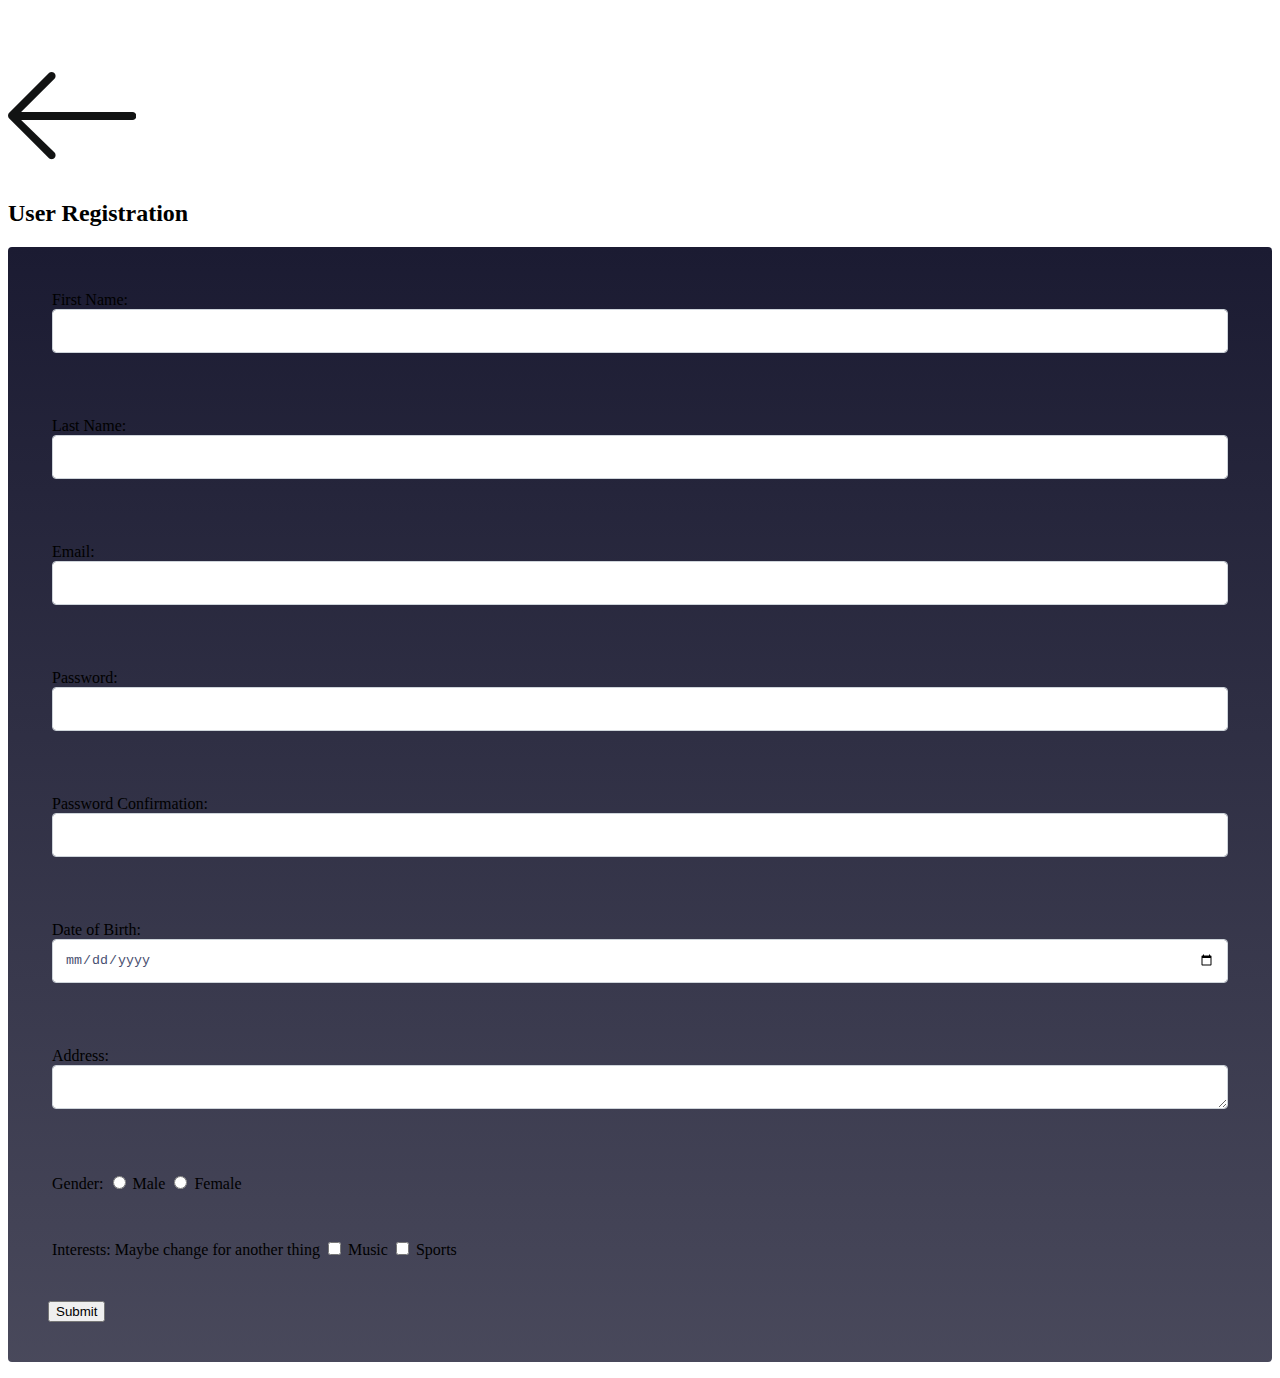
==== signup.html @ 8daeeb76 "added user login and signup page, also user signup jumps to form" ====
<link rel="stylesheet" href="signup.css">
<!DOCTYPE html>
<html>
<div class="container">
    <a href="index.html"><img class="back" src="backbutton.png"></a>

    <head class="header">
        <title>User Registration</title>
    </head>

    <body>
        <h2>User Registration</h2>
        <form action="/submit" method="post">

            <div class="form-group">
                <label for="firstname">First Name:</label>
                <input type="text" id="firstname" name="firstname" class="form-control" required><br><br>
            </div>

            <div class="form-group">
                <label for="lastname">Last Name:</label>
                <input type="text" id="lastname" name="lastname" class="form-control" required><br><br>
            </div>

            <div class="form-group">
                <label for="email">Email:</label>
                <input type="email" id="email" name="email" class="form-control" required><br><br>
            </div>

            <div class="form-group">
                <label for="password">Password:</label>
                <input type="password" id="password" name="password" class="form-control" required><br><br>
            </div>

            <div class="form-group">
                <label for="passwordconfirmation">Password Confirmation:</label>
                <input type="passwordconfirmation" id="passwordconfirmation" name="passwordconfirmation" class="form-control" required><br><br>
            </div>

            <div class="form-group">
                <label for="birthdate">Date of Birth:</label>
                <input type="date" id="birthdate" class="form-control" name="birthdate"><br><br>
            </div>

            <div class="form-group">
                <label for="address">Address:</label>
                <textarea id="address" name="address" class="form-control" rows="4" cols="30"></textarea><br><br>
            </div>

            <div class="form-group">
                <label for="gender">Gender:</label>
                <input type="radio" id="male" name="gender" value="male">
                <label for="male">Male</label>
                <input type="radio" id="female" name="gender" value="female">
                <label for="female">Female</label><br><br>
            </div>

            <div class="form-group">
                <label for="interests">Interests:  Maybe change for another thing</label>
                <input type="checkbox" id="music" name="interest" value="music">
                <label for="music">Music</label>
                <input type="checkbox" id="sports" name="interest" value="sports">
                <label for="sports">Sports</label><br><br>
            </div>
            <input type="submit" value="Submit">
        </form>
</div>
</body>


</html>
---- signup.css ----
* {
    box-sizing: border-box;
}

.container {
    width: 100%;
    margin: 3.25rem auto 0 auto;
}

div {
    display: block;
}

form {
    padding: 2.5rem;
    border-radius: 0.25rem;
    background: linear-gradient(#1b1b32, rgba(27, 27, 50, 0.8));
    display: block;
}

.form-group {
    margin: 0 auto 1.25rem auto;
    padding: 0.25rem;
}

.form-control {
    display: block;
    width: 100%;
    height: 2.75rem;
    padding: 0.37rem 0.75rem;
    background-color: #fff;
    color: #495070;
    background-clip: padding-box;
    border: 1px solid #ced4da;
    border-radius: 0.25rem;
    transition: border-color 0.15s ease-in-out, box-shadow 0.15s ease-in-out;
}

.header {
    text-align: center;
    display: block;
}

body {
    display: block;
}
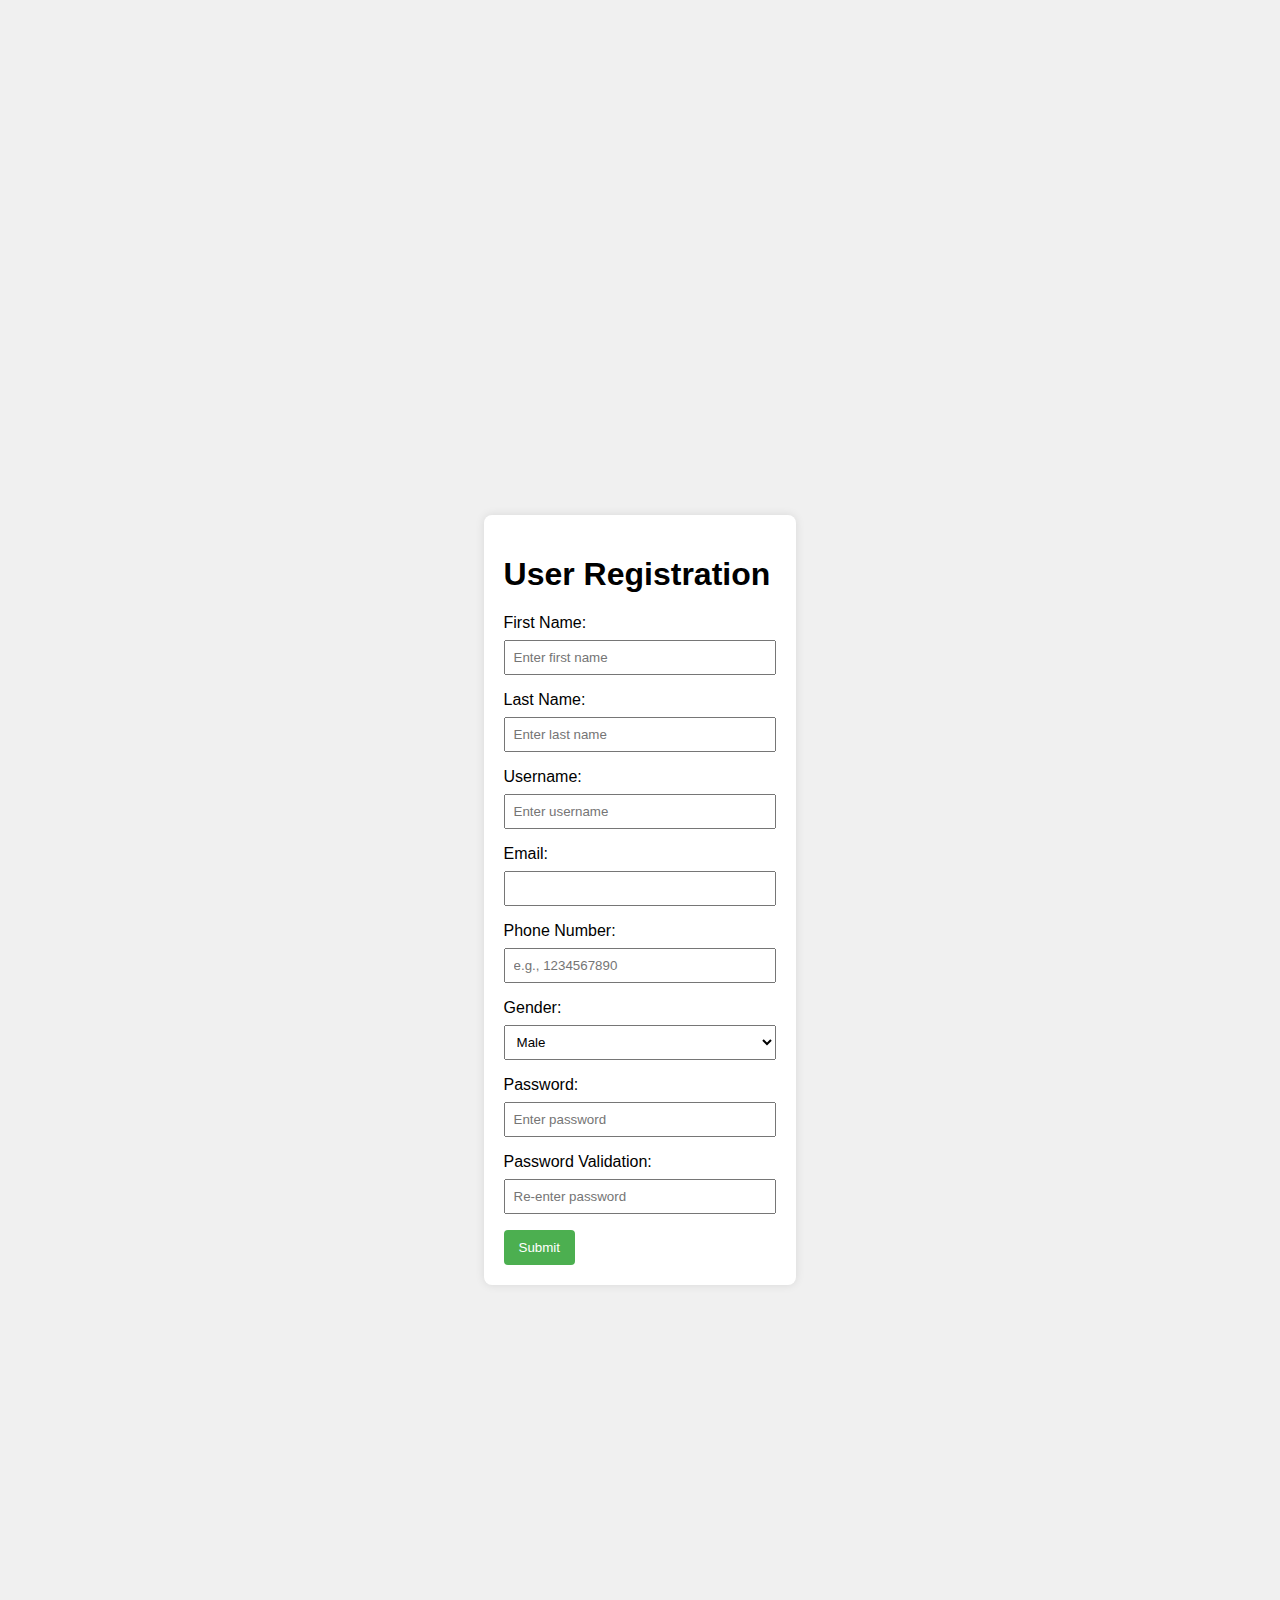
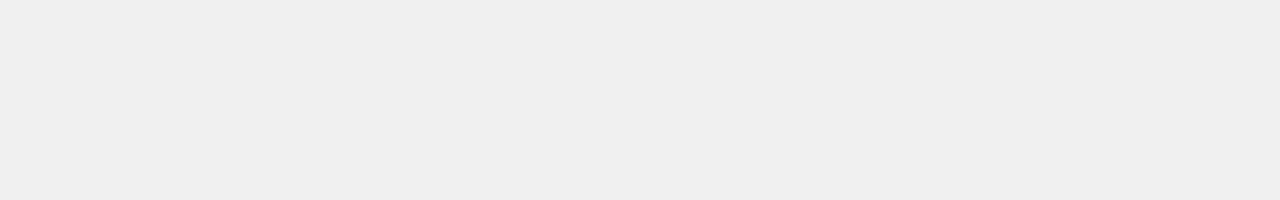
==== commit bbf8c0d3: "Updated form for signup page" ====
--- a/signup.html
+++ b/signup.html
@@ -1,71 +1,45 @@
-<link rel="stylesheet" href="signup.css">
 <!DOCTYPE html>
-<html>
-<div class="container">
-    <a href="index.html"><img class="back" src="backbutton.png"></a>
+<html lang="en">
+<head>
+    <meta charset="UTF-8">
+    <meta name="viewport" content="width=device-width, initial-scale=1.0">
+    <title>Form input to Database</title>
+    <link href="signup.css" rel="stylesheet">
+    <script type="module" src="connect.js"></script>
+</head>
+<body>
+    <form id="registrationForm">
+        <h1>User Registration</h1>
 
-    <head class="header">
-        <title>User Registration</title>
-    </head>
+        <label for="first-name">First Name:</label>
+        <input type="text" id="first-name" placeholder="Enter first name">
 
-    <body>
-        <h2>User Registration</h2>
-        <form action="/submit" method="post">
+        <label for="last-name">Last Name:</label>
+        <input type="text" id="last-name" placeholder="Enter last name">
 
-            <div class="form-group">
-                <label for="firstname">First Name:</label>
-                <input type="text" id="firstname" name="firstname" class="form-control" required><br><br>
-            </div>
+        <label for="username">Username:</label>
+        <input type="text" id="username" placeholder="Enter username">
 
-            <div class="form-group">
-                <label for="lastname">Last Name:</label>
-                <input type="text" id="lastname" name="lastname" class="form-control" required><br><br>
-            </div>
+        <label for="email">Email:</label>
+        <input type="email" id="email" name="email" required>
 
-            <div class="form-group">
-                <label for="email">Email:</label>
-                <input type="email" id="email" name="email" class="form-control" required><br><br>
-            </div>
+        <label for="phoneNumber">Phone Number:</label>
+        <input type="tel" id="phoneNumber" name="phoneNumber" pattern="[0-9]{10}" placeholder="e.g., 1234567890" required>
 
-            <div class="form-group">
-                <label for="password">Password:</label>
-                <input type="password" id="password" name="password" class="form-control" required><br><br>
-            </div>
+        <label for="gender">Gender:</label>
+        <select id="gender" name="gender" required>
+            <option value="male">Male</option>
+            <option value="female">Female</option>
+            <option value="other">Other</option>
+        </select>
 
-            <div class="form-group">
-                <label for="passwordconfirmation">Password Confirmation:</label>
-                <input type="passwordconfirmation" id="passwordconfirmation" name="passwordconfirmation" class="form-control" required><br><br>
-            </div>
+        <label for="password">Password:</label>
+        <input type="password" id="password" placeholder="Enter password">
 
-            <div class="form-group">
-                <label for="birthdate">Date of Birth:</label>
-                <input type="date" id="birthdate" class="form-control" name="birthdate"><br><br>
-            </div>
+        <label for="password-validation">Password Validation:</label>
+        <input type="password" id="password-validation" placeholder="Re-enter password">
 
-            <div class="form-group">
-                <label for="address">Address:</label>
-                <textarea id="address" name="address" class="form-control" rows="4" cols="30"></textarea><br><br>
-            </div>
-
-            <div class="form-group">
-                <label for="gender">Gender:</label>
-                <input type="radio" id="male" name="gender" value="male">
-                <label for="male">Male</label>
-                <input type="radio" id="female" name="gender" value="female">
-                <label for="female">Female</label><br><br>
-            </div>
-
-            <div class="form-group">
-                <label for="interests">Interests:  Maybe change for another thing</label>
-                <input type="checkbox" id="music" name="interest" value="music">
-                <label for="music">Music</label>
-                <input type="checkbox" id="sports" name="interest" value="sports">
-                <label for="sports">Sports</label><br><br>
-            </div>
-            <input type="submit" value="Submit">
-        </form>
-</div>
+        <button type="submit">Submit</button>
+    </form>
 </body>
-
-
-</html>+</html>
--- a/signup.css
+++ b/signup.css
@@ -1,46 +1,42 @@
-* {
+body {
+    font-family: Arial, sans-serif;
+    background-color: #f0f0f0;
+    margin: 0;
+    padding: 0;
+    display: flex;
+    justify-content: center;
+    align-items: center;
+    height: 200vh;
+}
+
+form {
+    background-color: #fff;
+    padding: 20px;
+    border-radius: 8px;
+    box-shadow: 0 0 10px rgba(0, 0, 0, 0.1);
+}
+
+label {
+    display: block;
+    margin-bottom: 8px;
+}
+
+input, select {
+    width: 100%;
+    padding: 8px;
+    margin-bottom: 16px;
     box-sizing: border-box;
 }
 
-.container {
-    width: 100%;
-    margin: 3.25rem auto 0 auto;
+button {
+    background-color: #4caf50;
+    color: #fff;
+    padding: 10px 15px;
+    border: none;
+    border-radius: 4px;
+    cursor: pointer;
 }
 
-div {
-    display: block;
-}
 
-form {
-    padding: 2.5rem;
-    border-radius: 0.25rem;
-    background: linear-gradient(#1b1b32, rgba(27, 27, 50, 0.8));
-    display: block;
-}
 
-.form-group {
-    margin: 0 auto 1.25rem auto;
-    padding: 0.25rem;
-}
 
-.form-control {
-    display: block;
-    width: 100%;
-    height: 2.75rem;
-    padding: 0.37rem 0.75rem;
-    background-color: #fff;
-    color: #495070;
-    background-clip: padding-box;
-    border: 1px solid #ced4da;
-    border-radius: 0.25rem;
-    transition: border-color 0.15s ease-in-out, box-shadow 0.15s ease-in-out;
-}
-
-.header {
-    text-align: center;
-    display: block;
-}
-
-body {
-    display: block;
-}